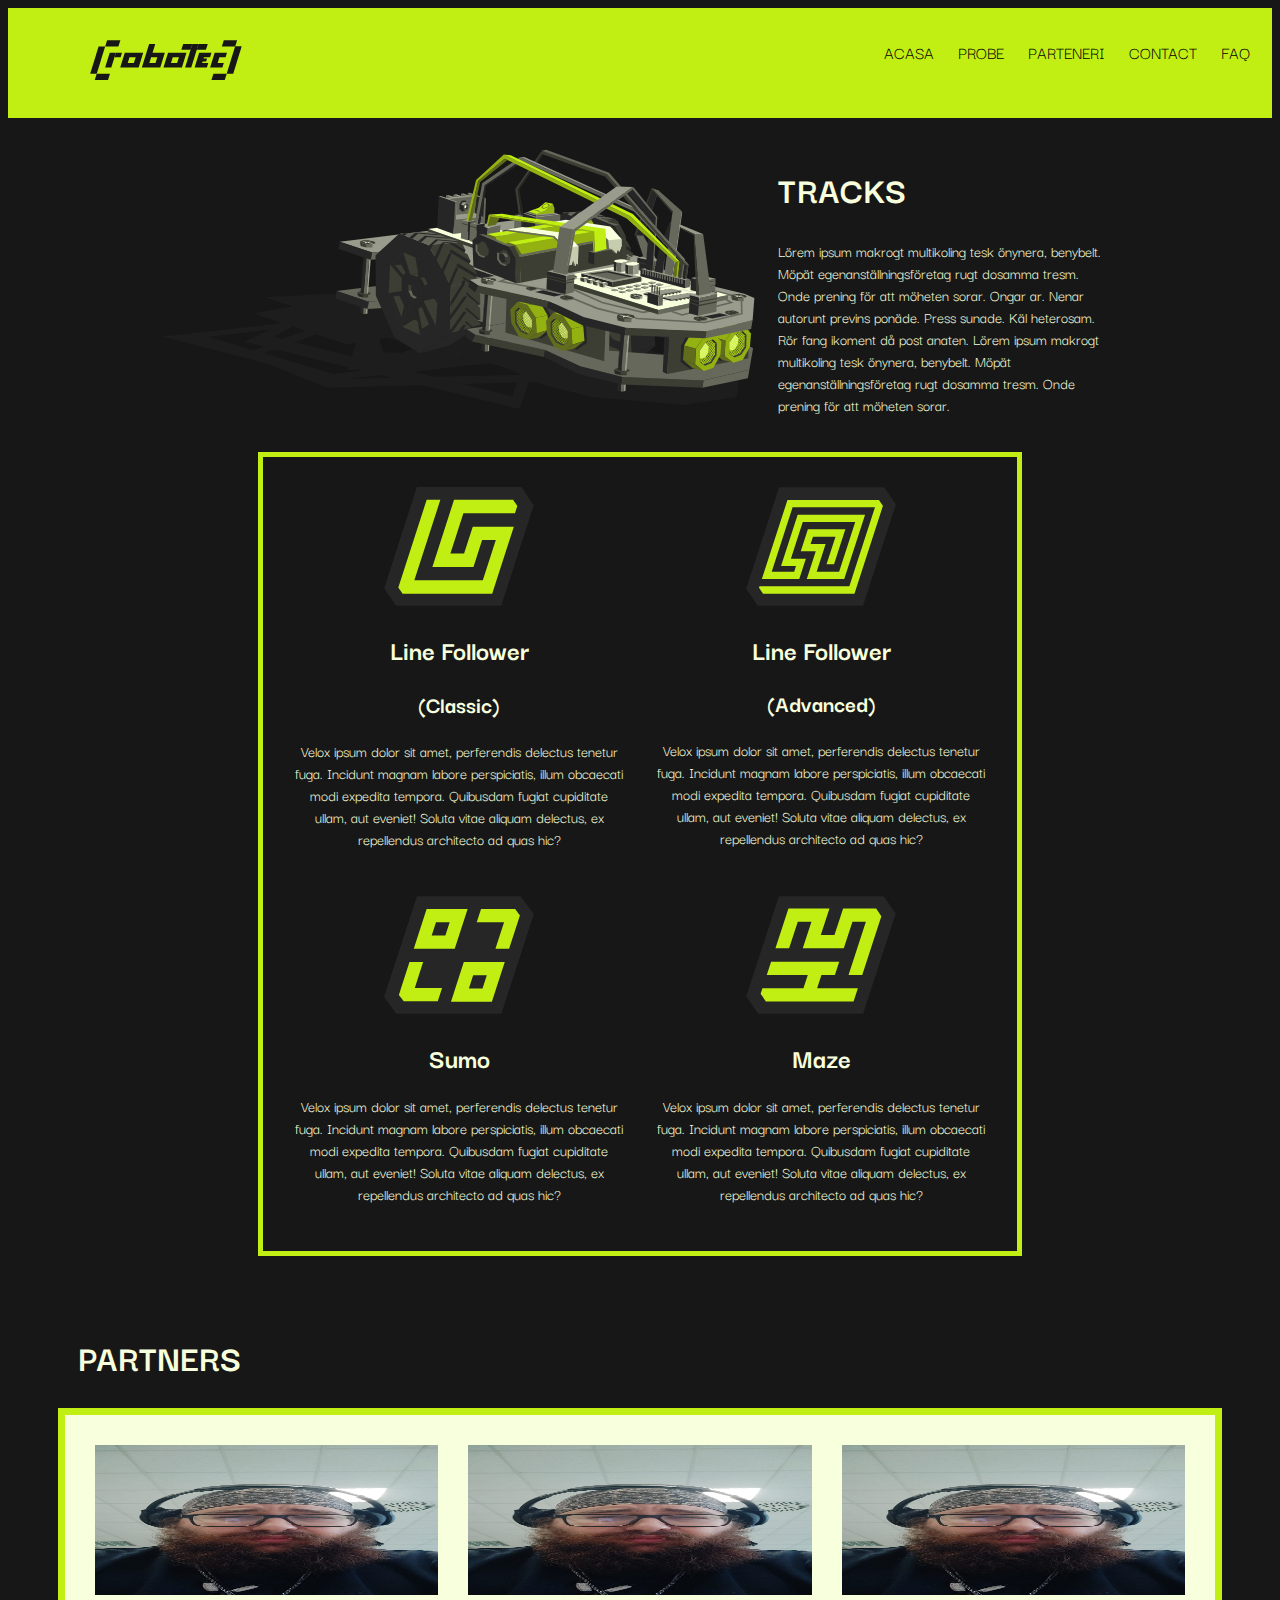
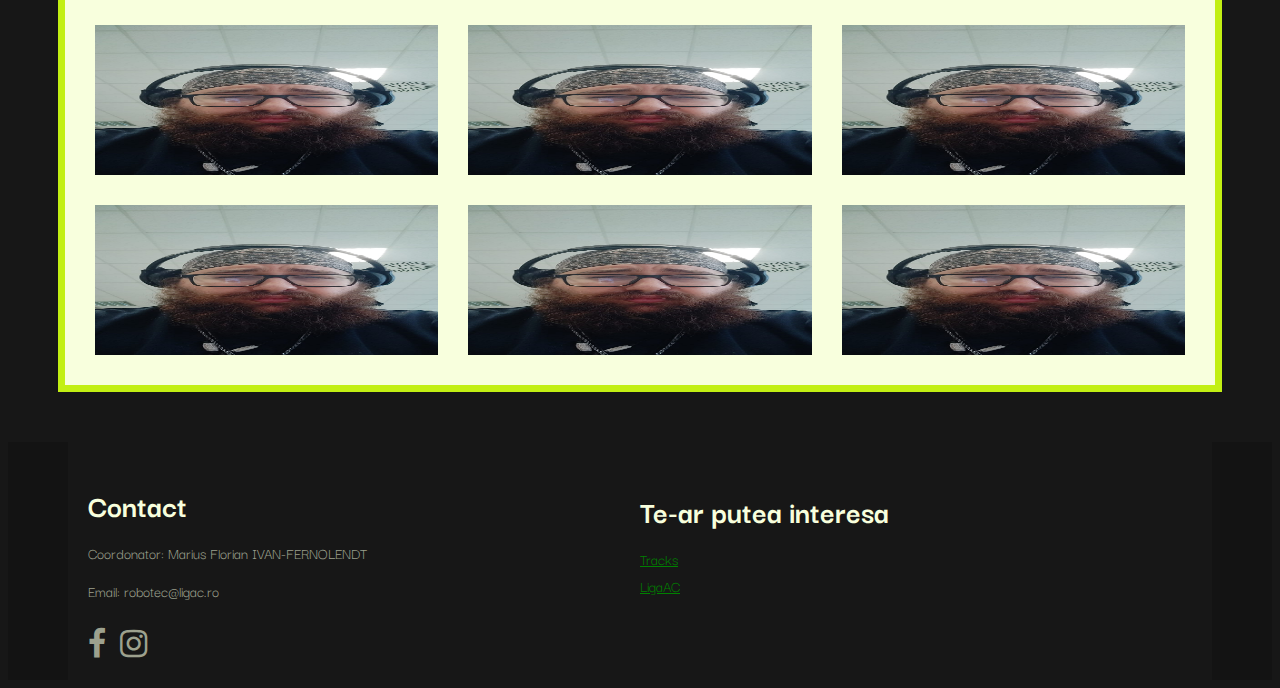
==== index.html @ ca130b9e "Added the first version of the website" ====
<!DOCTYPE html>
<html>
    <head>
        <link rel="stylesheet" href="https://cdnjs.cloudflare.com/ajax/libs/font-awesome/4.7.0/css/font-awesome.min.css">

        <link href="style.css" rel="stylesheet" type="text/css">

    </head>
    <body>


        <div id="header">

            <a href="#default"><img id="logo" src="assets/text-logo-black.svg"></a>

            <div class="header-right">
                <a class="default" href="#home">ACASA</a>
                <a href="#tracks">PROBE</a>
                <a href="#partners">PARTENERI</a>
                <a href="#contact">CONTACT</a>
                <a href="#faq">FAQ</a>
<!--                <a href="#cont">CONT</a>-->
            </div>
        </div>

        <div id="content">
            <section id="general-information">

            </section>

            <!-------- TRACKS --------->
            <section id="tracks">

                <div id="tracks-container">
                    <div id="tracks-header">

                        <div id="tracks-header-image">
                            <img src="assets/tracks/maze-solver.svg">
                        </div>

                        <div id="tracks-header-text">
                            <h1>Tracks</h1>
                            <p>Lörem ipsum makrogt multikoling tesk önynera, benybelt. Möpät egenanställningsföretag rugt dosamma tresm. Onde prening för att möheten sorar. Ongar ar. Nenar autorunt previns ponäde. Press sunade. Käl heterosam. Rör fang ikoment då post anaten. Lörem ipsum makrogt multikoling tesk önynera, benybelt. Möpät egenanställningsföretag rugt dosamma tresm. Onde prening för att möheten sorar.</p>
                        </div>

                    </div>

                    <div id="tracks-grid">

                        <div class="track-grid-item">
                            <img src="assets/tracks/logos/logo-lf-classic.svg">
                            <h1>Line Follower</h1>
                            <h2>(Classic)</h2>
                            <p>Velox ipsum dolor sit amet, perferendis delectus tenetur fuga. Incidunt magnam labore perspiciatis, illum obcaecati modi expedita tempora. Quibusdam fugiat cupiditate ullam, aut eveniet! Soluta vitae aliquam delectus, ex repellendus architecto ad quas hic?</p>
                        </div>

                        <div class="track-grid-item">
                            <img src="assets/tracks/logos/logo-lf-advance.svg" class="resize-image">
                            <h1>Line Follower</h1>
                            <h2>(Advanced)</h2>
                            <p>Velox ipsum dolor sit amet, perferendis delectus tenetur fuga. Incidunt magnam labore perspiciatis, illum obcaecati modi expedita tempora. Quibusdam fugiat cupiditate ullam, aut eveniet! Soluta vitae aliquam delectus, ex repellendus architecto ad quas hic?</p>

                        </div>

                        <div class="track-grid-item">
                            <img src="assets/tracks/logos/logo-sumo.svg">
                            <h1>Sumo</h1>
                            <p>Velox ipsum dolor sit amet, perferendis delectus tenetur fuga. Incidunt magnam labore perspiciatis, illum obcaecati modi expedita tempora. Quibusdam fugiat cupiditate ullam, aut eveniet! Soluta vitae aliquam delectus, ex repellendus architecto ad quas hic?</p>
                        </div>

                        <div class="track-grid-item">
                            <img src="assets/tracks/logos/logo-maze.svg">
                            <h1>Maze</h1>
                            <p>Velox ipsum dolor sit amet, perferendis delectus tenetur fuga. Incidunt magnam labore perspiciatis, illum obcaecati modi expedita tempora. Quibusdam fugiat cupiditate ullam, aut eveniet! Soluta vitae aliquam delectus, ex repellendus architecto ad quas hic?</p>
                        </div>

                    </div>

                </div>


            </section>

            <!-------- PRIZES --------->
            <section id="prizes">

            </section>

            <!-------- PARTNERS --------->
            <section class="partners">
                <h1>Partners</h1>
                <div class="grid-container">
                    <div class="grid-item">
                        <img src="assets/partners/partner-logo.jpeg">
                    </div>
                    <div class="grid-item">
                        <img src="assets/partners/partner-logo.jpeg">
                    </div>
                    <div class="grid-item">
                        <img src="assets/partners/partner-logo.jpeg">
                    </div>
                    <div class="grid-item">
                        <img src="assets/partners/partner-logo.jpeg">
                    </div>
                    <div class="grid-item">
                        <img src="assets/partners/partner-logo.jpeg">
                    </div>
                    <div class="grid-item">
                        <img src="assets/partners/partner-logo.jpeg">
                    </div>
                    <div class="grid-item">
                        <img src="assets/partners/partner-logo.jpeg">
                    </div>
                    <div class="grid-item">
                        <img src="assets/partners/partner-logo.jpeg">
                    </div>
                    <div class="grid-item">
                        <img src="assets/partners/partner-logo.jpeg">
                    </div>
                </div>
            </section>

            <!-------- FOOTER --------->
            <footer>
                <div class="footer-content">

                    <div class="footer-columns">
                        <div class="contact">
                            <h1>Contact</h1>

                            <p>Coordonator: Marius Florian IVAN-FERNOLENDT</p>
                            <!-- TODO: add the functionality of emailing directly -->
                            <p>Email: robotec@ligac.ro</p>
                        </div>

                        <div class="related-links">
                            <h1>Te-ar putea interesa</h1>
                            <ul>
                                <li><a href="#tracks"><u>Tracks</u></a></li>
                                <li><a href="https://ligaac.ro/"><u>LigaAC</u></a></li>
                            </ul>
                        </div>
                    </div>

                    <div class="social-media">
                        <a href="https://www.facebook.com/liga100ac"><i class="fa fa-facebook" style="font-size: 2em;"></i></a>
                        <a href="https://www.instagram.com/ligaac/"><i class="fa fa-instagram" style="font-size: 2em;"></i></a>
                    </div>
                </div>


            </footer>

        </div>

    </body>
</html>
---- style.css ----
@import url('https://fonts.googleapis.com/css2?family=Darker+Grotesque:wght@800&display=swap');

:root {
    --light-yellow: #F8FFDD;
    --bitter-lemon: #C2EF13;
    --apple-green: #7FBA07;
    --chinease-black: #171717;
    --background-black: #131313;
    --text-gray: #9DA18E;

    --darker-grotesque-extra-bold: 'Darker Grotesque';
    --darker-grotesque-bold: 'Darker Grotesque', extra-bold;
    --darker-grotesque: 'Darker Grotesque';
}

body {
    background-color: var(--chinease-black);
    font-family: var(--darker-grotesque-extra-bold);
}



/*===== HEADER =====*/
#header {
    overflow: hidden;
    background-color: var(--bitter-lemon);
    padding: 20px 10px;
}

#header a {
    float: left;
    color: black;
    text-align: center;
    padding: 12px;
    text-decoration: none;
    font-size: 18px;
    line-height: 25px;
    border-radius: 4px;
}

#logo {
    height: 40px;
    margin-left: 60px;
}

.header-right a:hover {
    color: black;
    border-bottom: 4px solid var(--chinease-black);
    border-right: 4px solid var(--chinease-black);
    border-top: 2px solid var(--chinease-black);
    border-left: 2px solid var(--chinease-black);
}

#header a.active {
    background-color: var(--chinease-black);
    color: white;
}

.header-right {
    float: right;
}



/*===== TRACKS =====*/
#tracks {
    color: var(--light-yellow);
    margin-left: 150px;
    margin-right: 150px;
}

#tracks-header {
    background-color: var(--chinease-black);
    display: flex;
    justify-content: space-between;
    align-items: center;
}

#tracks-header-image img {
    max-width: 600px;
    height: auto;
}

#tracks-header-img {
    display: flex;
    padding: 20px;
}

#tracks-header-text {
    flex: 1;
    padding: 20px;
    text-align: left;
}

#tracks-header-text h1 {
    flex: 1;
    width: 100%;
    font-size: 38px;
    text-transform: uppercase;
}

#tracks-grid {
    display: grid;
    background-color: var(--chinease-black);
    grid-template-columns: repeat(2, 1fr);
    gap: 30px;
    padding: 30px;
    margin-left: 100px;
    margin-right: 100px;
    border: 5px solid var(--bitter-lemon);
}

.track-content {
    background-color: var(--chinease-black);
    color: var(--light-yellow);
    margin-bottom: 50px;
    margin-top: 20px;
    margin-left: 200px;
    margin-right: 200px;
    border: 4px solid var(--light-yellow);
}

.track-grid-item h1 {
    font-size: 28px;
}

.track-grid-item {
    justify-content: space-between;
    margin: auto;
    text-align: center;
}

.track-grid-item img {
    width: 150px;
    height: auto;
    object-fit: contain;
}

#h1.track-content {
    text-size: 20px;
}



/*===== PARTNERS =====*/
.partners {
    padding: 50px;
    background-color: var(--chinease-black);
    color: var(--light-yellow);
    text-align: left;
}

.partners h1 {
    font-size: 38px;
    margin-left: 20px;
    text-transform: uppercase;
}

.partners h2 {
    font-size: 28px;
    margin-bottom: 20px;
    text-transform: uppercase;
}

.grid-container {
    display: grid;
    background-color: var(--light-yellow);
    grid-template-columns: repeat(3, 1fr);
    gap: 30px;
    padding: 30px;
    border: 7px solid var(--bitter-lemon);
}

.grid-container img {
    height: 100%;
    width: 100%;
}

.grid-item {
    background-color: var(--light-yellow);
    height: 150px;
}



/*===== FOOTER =====*/
footer {
    background-color: var(--background-black);
}

.footer-content {
    background-color: var(--chinease-black);
    color: var(--light-yellow);
    padding: 20px;
    margin-left: 60px;
    margin-right: 60px;
}

.footer-columns {
    background-color: var(--chinease-black);
    display: flex;
    justify-content: space-between;
    align-items: center;
}

.contact, .related-links {
    flex: 1;
}

.contact h1, .related-links h1 {
    margin-bottom: 10px;
}

.contact p {
    color: var(--text-gray);
}

.social-media {
    margin-top: 10px;
}

.social-media a {
    color: var(--text-gray);
    margin-right: 10px;
    height: 30px;
}

.related-links ul {
    list-style: none;
    padding: 0;
}

.related-links li {
    margin-bottom: 5px;
}

.related-links a:link {
    color: green;
    background-color: transparent;
    text-decoration: none;
}

a:visited {
    color: var(--text-gray);
}

a:hover {
    color: var(--bitter-lemon);
}
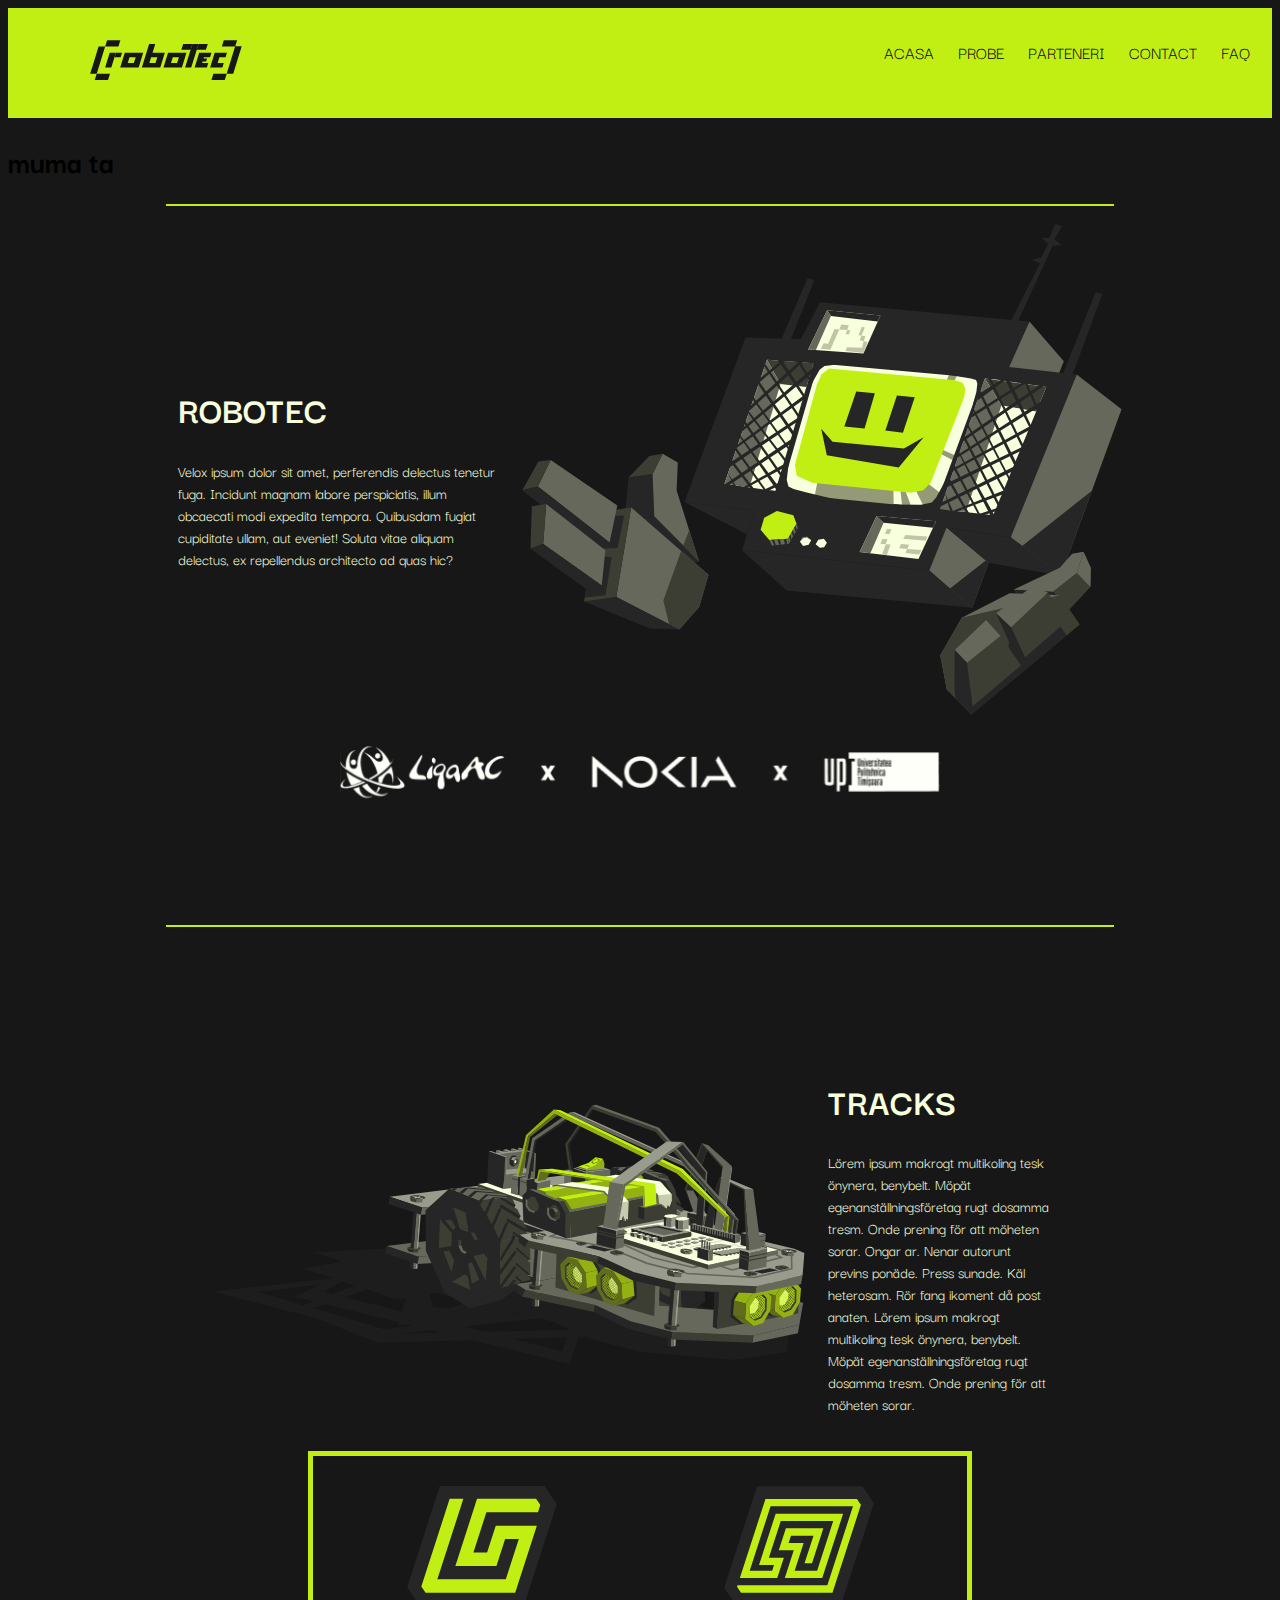
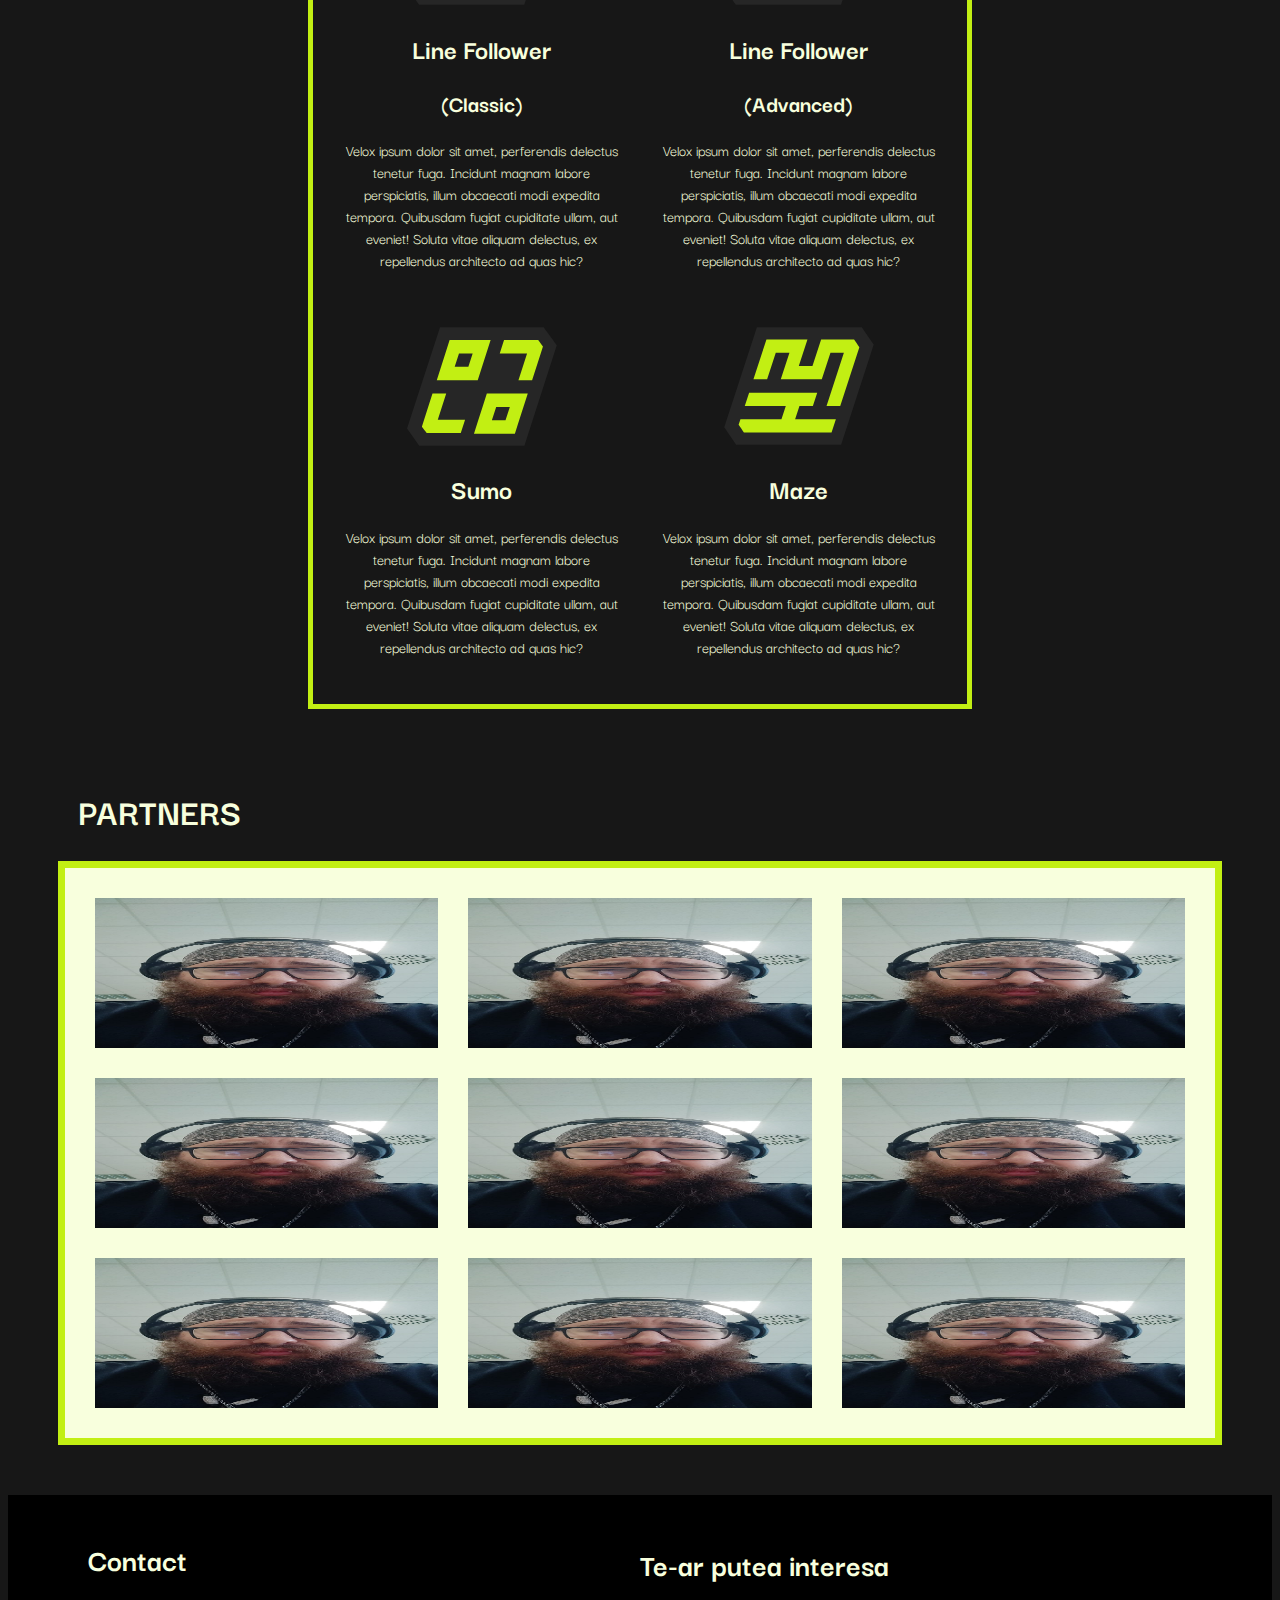
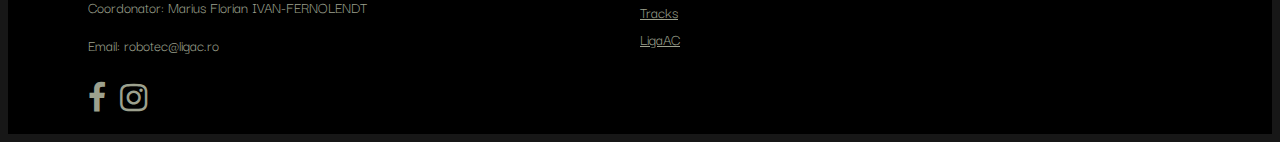
==== commit afcaf6a0: "Added a few changes" ====
--- a/index.html
+++ b/index.html
@@ -4,6 +4,19 @@
         <link rel="stylesheet" href="https://cdnjs.cloudflare.com/ajax/libs/font-awesome/4.7.0/css/font-awesome.min.css">
 
         <link href="style.css" rel="stylesheet" type="text/css">
+
+        <script>
+            let nav = document.getElementById("header");
+            let sticky = nav.offsetTop;
+            window.onscroll = function() {sticker()};
+            function sticker() {
+                if (window.pageYOffset >= sticky) {
+                    nav.classList.add("sticky")
+                } else {
+                    nav.classList.remove("sticky");
+                }
+            }
+        </script>
 
     </head>
     <body>
@@ -23,22 +36,46 @@
             </div>
         </div>
 
+
+        <h1>muma ta</h1>
+
+
+        <hr style = "width: 75%; margin-left: auto; margin-right: auto;"/>
+
+        <!-------- ABOUT --------->
         <div id="content">
-            <section id="general-information">
+            <section id="about">
+
+                <div class="section-header">
+
+                    <div class="section-header-text">
+                        <h1>RoboTEC</h1>
+                        <p>Velox ipsum dolor sit amet, perferendis delectus tenetur fuga. Incidunt magnam labore perspiciatis, illum obcaecati modi expedita tempora. Quibusdam fugiat cupiditate ullam, aut eveniet! Soluta vitae aliquam delectus, ex repellendus architecto ad quas hic?</p>
+                    </div>
+
+                    <div class="section-header-image">
+                        <img src="assets/robo-wave.svg">
+                    </div>
+
+                </div>
+
+                <img src="assets/AboutSectionLogos.svg" id="about-section-logos">
 
             </section>
+
+            <hr style="width: 75%; margin-left: auto; margin-right: auto; margin-top: 100px; margin-bottom: 100px;"/>
 
             <!-------- TRACKS --------->
             <section id="tracks">
 
                 <div id="tracks-container">
-                    <div id="tracks-header">
+                    <div class="section-header">
 
-                        <div id="tracks-header-image">
+                        <div class="section-header-image">
                             <img src="assets/tracks/maze-solver.svg">
                         </div>
 
-                        <div id="tracks-header-text">
+                        <div class="section-header-text">
                             <h1>Tracks</h1>
                             <p>Lörem ipsum makrogt multikoling tesk önynera, benybelt. Möpät egenanställningsföretag rugt dosamma tresm. Onde prening för att möheten sorar. Ongar ar. Nenar autorunt previns ponäde. Press sunade. Käl heterosam. Rör fang ikoment då post anaten. Lörem ipsum makrogt multikoling tesk önynera, benybelt. Möpät egenanställningsföretag rugt dosamma tresm. Onde prening för att möheten sorar.</p>
                         </div>
@@ -87,7 +124,7 @@
             </section>
 
             <!-------- PARTNERS --------->
-            <section class="partners">
+            <section id="partners">
                 <h1>Partners</h1>
                 <div class="grid-container">
                     <div class="grid-item">
@@ -121,7 +158,7 @@
             </section>
 
             <!-------- FOOTER --------->
-            <footer>
+            <footer id="cont">
                 <div class="footer-content">
 
                     <div class="footer-columns">
--- a/style.css
+++ b/style.css
@@ -5,7 +5,7 @@
     --bitter-lemon: #C2EF13;
     --apple-green: #7FBA07;
     --chinease-black: #171717;
-    --background-black: #131313;
+    --background-black: #000000;
     --text-gray: #9DA18E;
 
     --darker-grotesque-extra-bold: 'Darker Grotesque';
@@ -18,13 +18,28 @@
     font-family: var(--darker-grotesque-extra-bold);
 }
 
-
+hr {
+    /*color: var(--bitter-lemon);*/
+    display: block;
+    height: 2px;
+    border: 0;
+    border-top: 2px solid var(--bitter-lemon);
+    margin: 1em 0;
+    padding: 0;
+}
+
+
+content {
+    margin-bottom: 400px;
+}
 
 /*===== HEADER =====*/
 #header {
     overflow: hidden;
+    /*position: fixed;*/
     background-color: var(--bitter-lemon);
     padding: 20px 10px;
+    overflow: hidden;
 }
 
 #header a {
@@ -36,11 +51,24 @@
     font-size: 18px;
     line-height: 25px;
     border-radius: 4px;
+
 }
 
 #logo {
     height: 40px;
     margin-left: 60px;
+}
+
+#navigation-bar {
+    overflow: hidden;
+    box-shadow: inset 0 0 20px green;
+}
+
+#sticky {
+    position: fixed;
+    top: 0;
+    width: 100%;
+    background-color: yellow;
 }
 
 .header-right a:hover {
@@ -58,52 +86,75 @@
 
 .header-right {
     float: right;
-}
-
-
-
-/*===== TRACKS =====*/
-#tracks {
-    color: var(--light-yellow);
-    margin-left: 150px;
-    margin-right: 150px;
-}
-
-#tracks-header {
+    /*padding: 20px 0;*/
+    vertical-align: middle;
+    display: inline-block;
+
+}
+
+
+
+/*===== SECTION CONSTRUCTORS =====*/
+.section-header {
     background-color: var(--chinease-black);
     display: flex;
     justify-content: space-between;
     align-items: center;
 }
 
-#tracks-header-image img {
+.section-header-image img {
     max-width: 600px;
     height: auto;
 }
 
-#tracks-header-img {
-    display: flex;
-    padding: 20px;
-}
-
-#tracks-header-text {
+/*#section-header-img {*/
+/*    display: flex;*/
+/*    padding: 20px;*/
+/*}*/
+
+.section-header-text {
     flex: 1;
     padding: 20px;
     text-align: left;
 }
 
-#tracks-header-text h1 {
+.section-header-text h1 {
     flex: 1;
     width: 100%;
     font-size: 38px;
     text-transform: uppercase;
 }
 
+
+
+/*===== ABOUT =====*/
+#about {
+    color: var(--light-yellow);
+    margin-left: 150px;
+    margin-right: 150px;
+}
+
+#about-section-logos {
+    max-width: 600px;
+    display: block;
+    margin-left: auto;
+    margin-right: auto;
+}
+
+
+
+/*===== TRACKS =====*/
+#tracks {
+    color: var(--light-yellow);
+    margin-left: 200px;
+    margin-right: 200px;
+}
+
 #tracks-grid {
     display: grid;
     background-color: var(--chinease-black);
     grid-template-columns: repeat(2, 1fr);
-    gap: 30px;
+    gap: 40px;
     padding: 30px;
     margin-left: 100px;
     margin-right: 100px;
@@ -143,20 +194,20 @@
 
 
 /*===== PARTNERS =====*/
-.partners {
+#partners {
     padding: 50px;
     background-color: var(--chinease-black);
     color: var(--light-yellow);
     text-align: left;
 }
 
-.partners h1 {
+#partners h1 {
     font-size: 38px;
     margin-left: 20px;
     text-transform: uppercase;
 }
 
-.partners h2 {
+#partners h2 {
     font-size: 28px;
     margin-bottom: 20px;
     text-transform: uppercase;
@@ -189,7 +240,7 @@
 }
 
 .footer-content {
-    background-color: var(--chinease-black);
+    background-color: var(--background-black);
     color: var(--light-yellow);
     padding: 20px;
     margin-left: 60px;
@@ -197,7 +248,7 @@
 }
 
 .footer-columns {
-    background-color: var(--chinease-black);
+    background-color: var(--background-black);
     display: flex;
     justify-content: space-between;
     align-items: center;
@@ -235,7 +286,7 @@
 }
 
 .related-links a:link {
-    color: green;
+    color: var(--text-gray);
     background-color: transparent;
     text-decoration: none;
 }
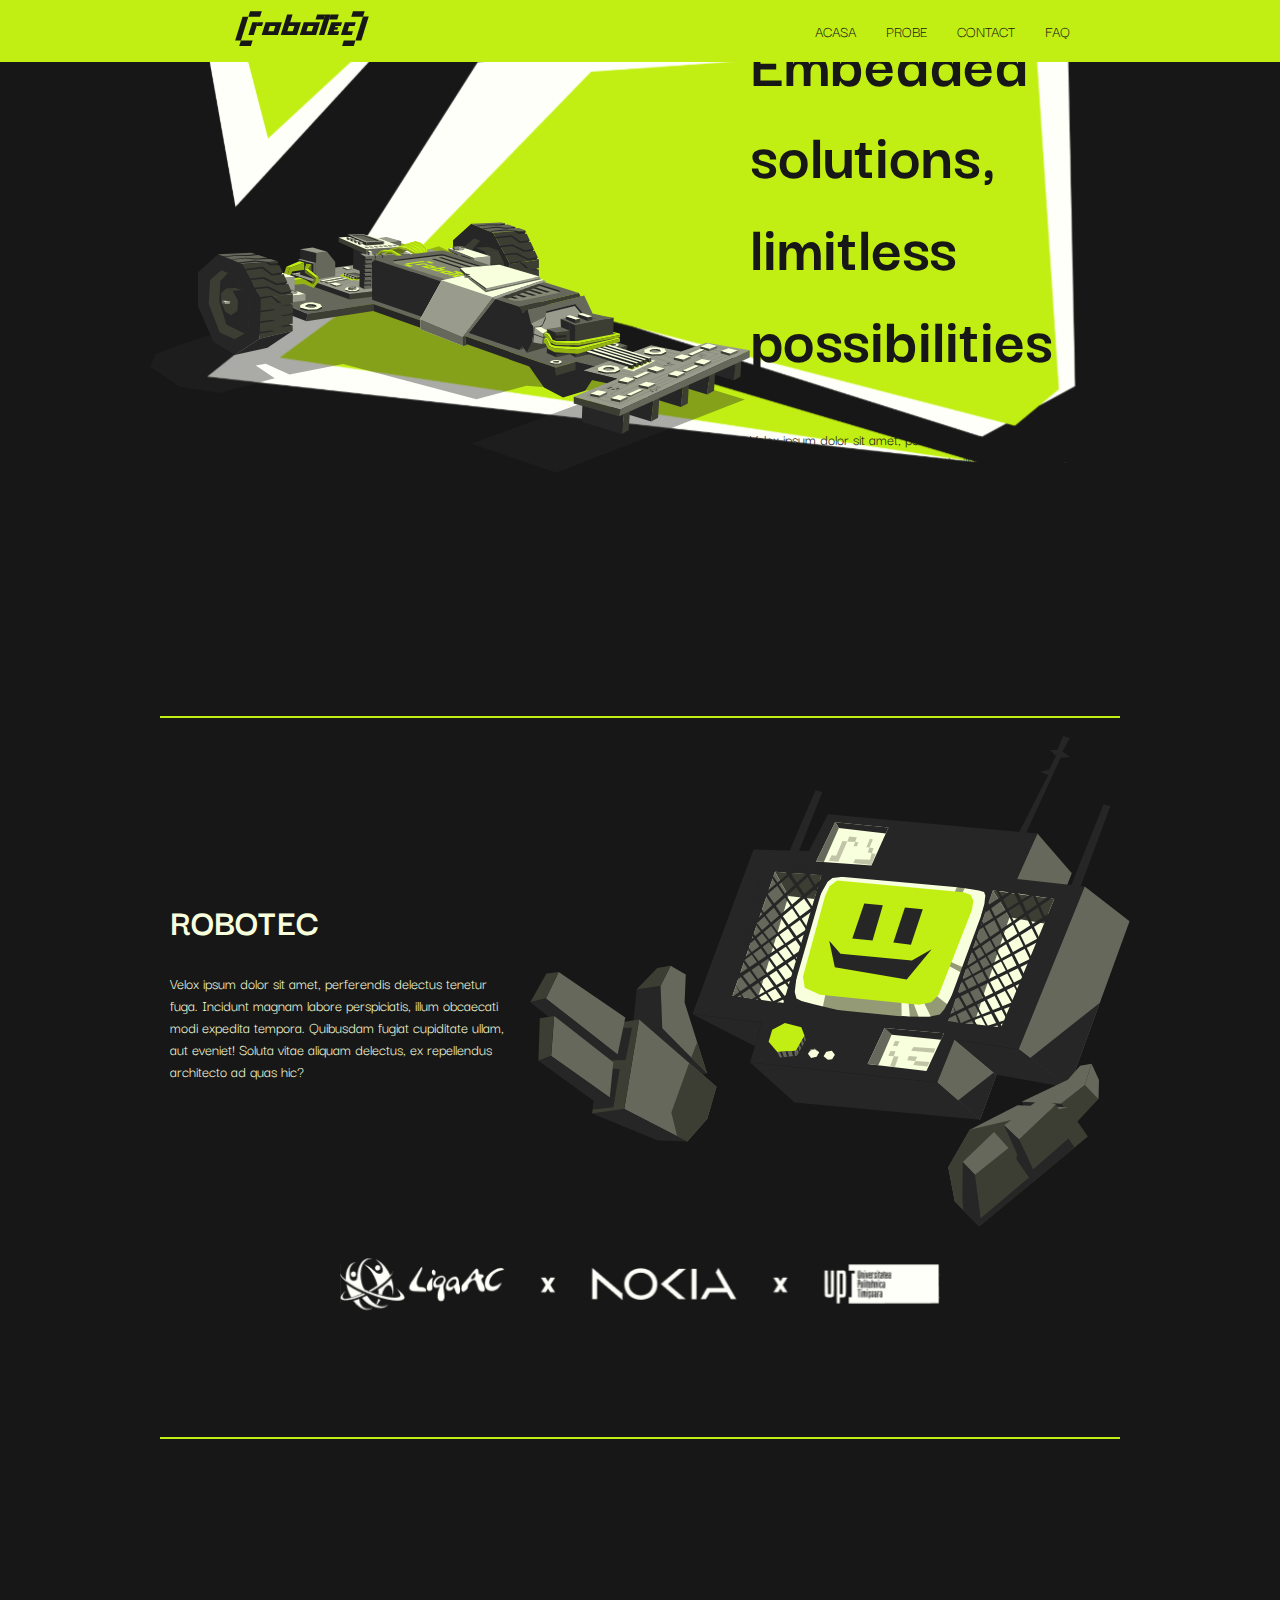
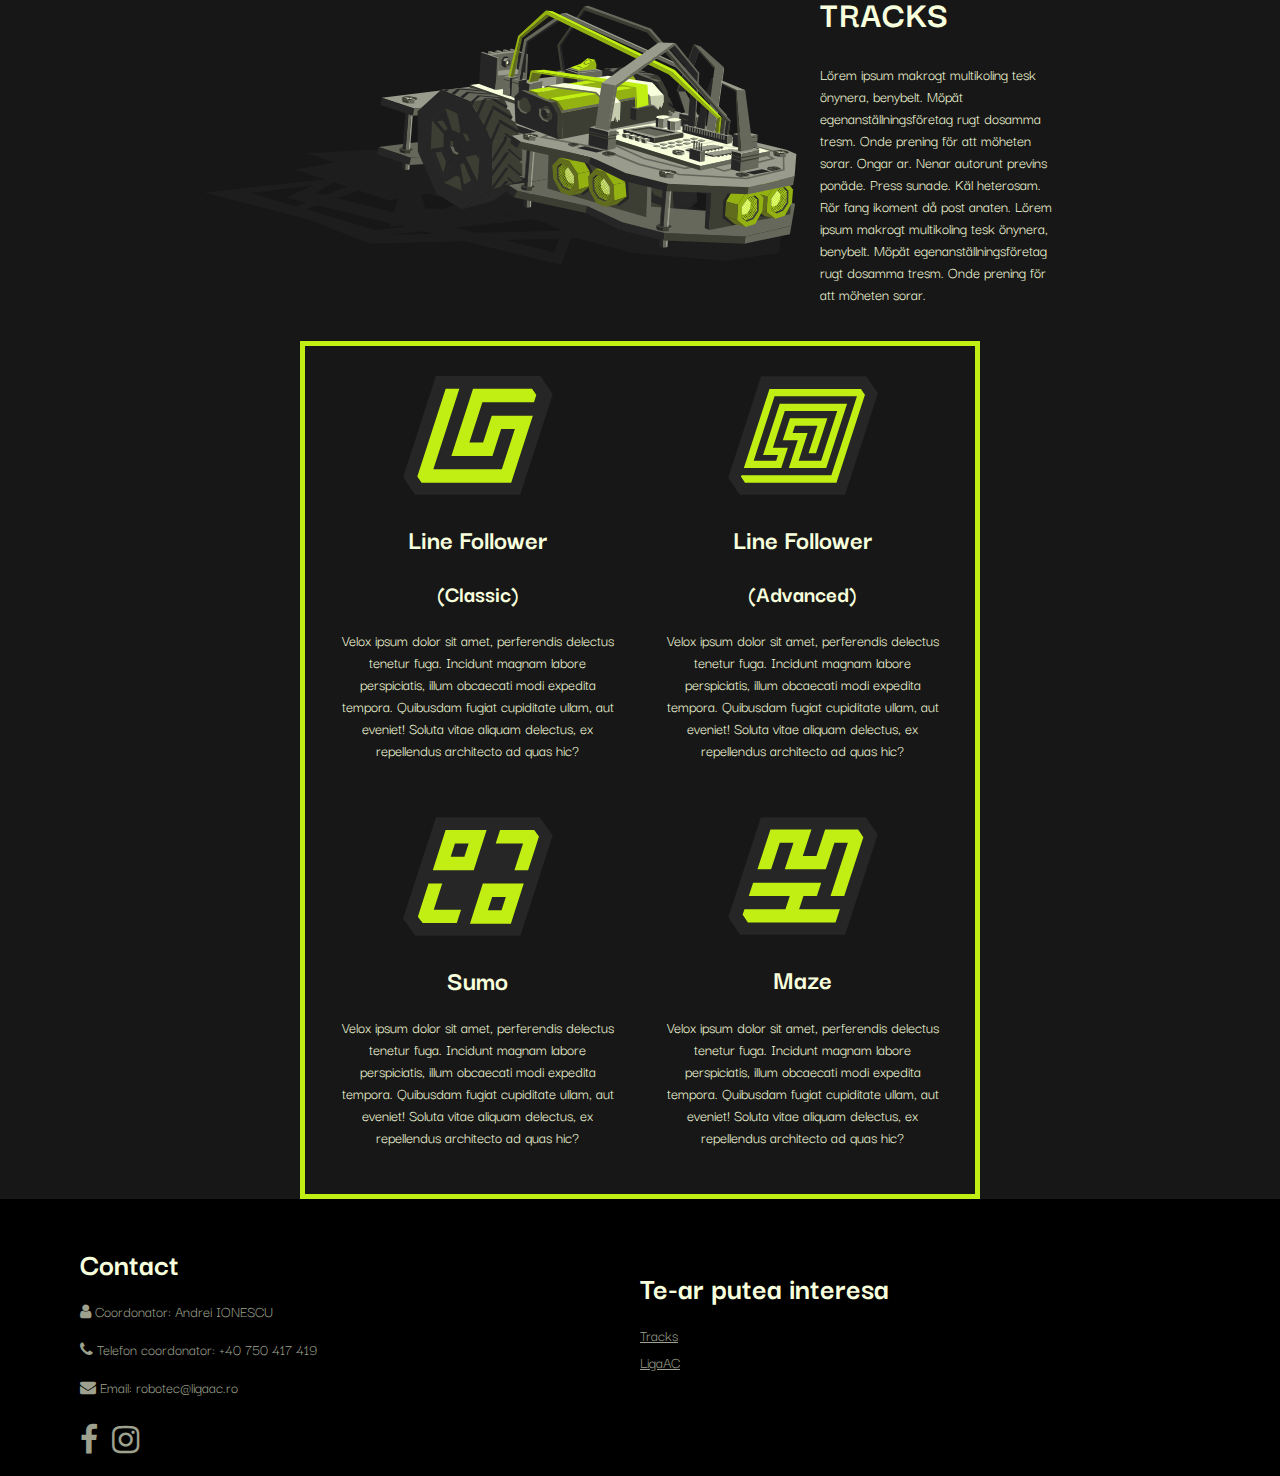
==== commit 627f7fab: "fixed the navbar" ====
--- a/index.html
+++ b/index.html
@@ -5,45 +5,71 @@
 
         <link href="style.css" rel="stylesheet" type="text/css">
 
-        <script>
-            let nav = document.getElementById("header");
-            let sticky = nav.offsetTop;
-            window.onscroll = function() {sticker()};
-            function sticker() {
-                if (window.pageYOffset >= sticky) {
-                    nav.classList.add("sticky")
-                } else {
-                    nav.classList.remove("sticky");
-                }
-            }
-        </script>
-
     </head>
     <body>
 
 
-        <div id="header">
-
-            <a href="#default"><img id="logo" src="assets/text-logo-black.svg"></a>
-
-            <div class="header-right">
-                <a class="default" href="#home">ACASA</a>
-                <a href="#tracks">PROBE</a>
-                <a href="#partners">PARTENERI</a>
-                <a href="#contact">CONTACT</a>
-                <a href="#faq">FAQ</a>
-<!--                <a href="#cont">CONT</a>-->
+<!--        <div class="header" id="myHeader">-->
+<!--        <div id="navbar">-->
+
+<!--            <a href="#default"><img id="logo" src="assets/text-logo-black.svg"></a>-->
+
+<!--            <div id="header-right">-->
+<!--                <a class="default" href="#home">ACASA</a>-->
+<!--                <a href="#tracks">PROBE</a>-->
+<!--&lt;!&ndash;                <a href="#partners">PARTENERI</a>&ndash;&gt;-->
+<!--                <a href="#contact">CONTACT</a>-->
+<!--                <a href="#faq">FAQ</a>-->
+<!--&lt;!&ndash;                <a href="#cont">CONT</a>&ndash;&gt;-->
+<!--            </div>-->
+<!--        </div>-->
+
+
+        <div id="navbar">
+            <div id="navbar-left">
+<!--                <img src="logo.png" alt="Logo" class="navbar-logo">-->
+                <a href="#default"><img id="logo" src="assets/text-logo-black.svg" ></a>
+
+            </div>
+            <div id="navbar-right">
+
+                <a class="nav-button" href="#default">ACASA</a>
+                <a class="nav-button" href="#tracks">PROBE</a>
+                <a class="nav-button" href="#footer">CONTACT</a>
+                <a class="nav-button" href="#faq">FAQ</a>
+
             </div>
         </div>
 
 
-        <h1>muma ta</h1>
-
-
-        <hr style = "width: 75%; margin-left: auto; margin-right: auto;"/>
-
-        <!-------- ABOUT --------->
+
         <div id="content">
+
+            <!-------- INTRO --------->
+
+            <section id="intro">
+
+                <div id="section-header-intro">
+
+                    <div class="section-header-image">
+                        <img src="assets/tracks/lf-clasic.svg">
+                    </div>
+
+                    <div id="section-header-text-intro">
+                        <h1>Embedded solutions, limitless possibilities</h1>
+                        <p>Velox ipsum dolor sit amet, perferendis delectus tenetur fuga. Incidunt magnam labore perspiciatis, illum obcaecati modi expedita tempora. Quibusdam fugiat cupiditate ullam, aut eveniet! Soluta vitae aliquam delectus, ex repellendus architecto ad quas hic?</p>
+                    </div>
+
+                </div>
+
+            </section>
+
+
+
+            <hr style = "width: 75%; margin-left: auto; margin-right: auto;"/>
+
+
+            <!-------- ABOUT --------->
             <section id="about">
 
                 <div class="section-header">
@@ -112,11 +138,10 @@
                         </div>
 
                     </div>
-
-                </div>
-
-
-            </section>
+                </div>
+
+            </section>
+
 
             <!-------- PRIZES --------->
             <section id="prizes">
@@ -124,38 +149,38 @@
             </section>
 
             <!-------- PARTNERS --------->
-            <section id="partners">
-                <h1>Partners</h1>
-                <div class="grid-container">
-                    <div class="grid-item">
-                        <img src="assets/partners/partner-logo.jpeg">
-                    </div>
-                    <div class="grid-item">
-                        <img src="assets/partners/partner-logo.jpeg">
-                    </div>
-                    <div class="grid-item">
-                        <img src="assets/partners/partner-logo.jpeg">
-                    </div>
-                    <div class="grid-item">
-                        <img src="assets/partners/partner-logo.jpeg">
-                    </div>
-                    <div class="grid-item">
-                        <img src="assets/partners/partner-logo.jpeg">
-                    </div>
-                    <div class="grid-item">
-                        <img src="assets/partners/partner-logo.jpeg">
-                    </div>
-                    <div class="grid-item">
-                        <img src="assets/partners/partner-logo.jpeg">
-                    </div>
-                    <div class="grid-item">
-                        <img src="assets/partners/partner-logo.jpeg">
-                    </div>
-                    <div class="grid-item">
-                        <img src="assets/partners/partner-logo.jpeg">
-                    </div>
-                </div>
-            </section>
+<!--            <section id="partners">-->
+<!--                <h1>Partners</h1>-->
+<!--                <div class="grid-container">-->
+<!--                    <div class="grid-item">-->
+<!--                        <img src="assets/partners/partner-logo.jpeg">-->
+<!--                    </div>-->
+<!--                    <div class="grid-item">-->
+<!--                        <img src="assets/partners/partner-logo.jpeg">-->
+<!--                    </div>-->
+<!--                    <div class="grid-item">-->
+<!--                        <img src="assets/partners/partner-logo.jpeg">-->
+<!--                    </div>-->
+<!--                    <div class="grid-item">-->
+<!--                        <img src="assets/partners/partner-logo.jpeg">-->
+<!--                    </div>-->
+<!--                    <div class="grid-item">-->
+<!--                        <img src="assets/partners/partner-logo.jpeg">-->
+<!--                    </div>-->
+<!--                    <div class="grid-item">-->
+<!--                        <img src="assets/partners/partner-logo.jpeg">-->
+<!--                    </div>-->
+<!--                    <div class="grid-item">-->
+<!--                        <img src="assets/partners/partner-logo.jpeg">-->
+<!--                    </div>-->
+<!--                    <div class="grid-item">-->
+<!--                        <img src="assets/partners/partner-logo.jpeg">-->
+<!--                    </div>-->
+<!--                    <div class="grid-item">-->
+<!--                        <img src="assets/partners/partner-logo.jpeg">-->
+<!--                    </div>-->
+<!--                </div>-->
+<!--            </section>-->
 
             <!-------- FOOTER --------->
             <footer id="cont">
@@ -165,9 +190,9 @@
                         <div class="contact">
                             <h1>Contact</h1>
 
-                            <p>Coordonator: Marius Florian IVAN-FERNOLENDT</p>
-                            <!-- TODO: add the functionality of emailing directly -->
-                            <p>Email: robotec@ligac.ro</p>
+                            <p><i class="fa fa-user"></i> Coordonator: Andrei IONESCU </p>
+                            <p><i class="fa fa-phone"></i> Telefon coordonator: +40 750 417 419</p>
+                            <p><i class="fa fa-envelope"></i> Email: robotec@ligaac.ro</p>
                         </div>
 
                         <div class="related-links">
--- a/style.css
+++ b/style.css
@@ -16,7 +16,9 @@
 body {
     background-color: var(--chinease-black);
     font-family: var(--darker-grotesque-extra-bold);
-}
+    margin: 0;
+}
+
 
 hr {
     /*color: var(--bitter-lemon);*/
@@ -29,68 +31,81 @@
 }
 
 
-content {
-    margin-bottom: 400px;
-}
-
-/*===== HEADER =====*/
-#header {
-    overflow: hidden;
-    /*position: fixed;*/
+/*#content {*/
+/*    !*margin-bottom: 400px;*!*/
+/*    margin-top: 30px;*/
+/*}*/
+
+
+
+
+
+
+.main {
+    padding: 16px;
+    margin-top: 30px;
+    height: 1500px; /* Used in this example to enable scrolling */
+}
+
+
+
+
+
+
+
+/*===== NAVBAR =====*/
+#navbar {
+    display: flex;
+    justify-content: space-around;
+    align-items: center;
+    padding: 10px 20px;
     background-color: var(--bitter-lemon);
-    padding: 20px 10px;
-    overflow: hidden;
-}
-
-#header a {
-    float: left;
-    color: black;
-    text-align: center;
-    padding: 12px;
+
+    position: fixed;
+    width: 100%;
+    top: 0;
+}
+
+#navbar-right {
+    display: flex;
+    float: right;
+}
+
+.nav-button {
+    padding: 10px 15px;
+    height: auto;
+}
+
+.nav-button {
+    font-size: 16px;
+    color: var(--chinease-black);
+    cursor: pointer;
     text-decoration: none;
-    font-size: 18px;
-    line-height: 25px;
-    border-radius: 4px;
-
+}
+
+.nav-button:hover {
+    font-size: 16px;
+    background-color: var(--chinease-black);
+    color: var(--light-yellow);
+    cursor: pointer;
+}
+
+#navbar-left {
+    display: flex;
+    align-items: center;
+}
+
+.navbar-image {
+    height: 40px;
+    width: auto;
+    margin-right: 60px;
 }
 
 #logo {
-    height: 40px;
-    margin-left: 60px;
-}
-
-#navigation-bar {
-    overflow: hidden;
-    box-shadow: inset 0 0 20px green;
-}
-
-#sticky {
-    position: fixed;
-    top: 0;
-    width: 100%;
-    background-color: yellow;
-}
-
-.header-right a:hover {
-    color: black;
-    border-bottom: 4px solid var(--chinease-black);
-    border-right: 4px solid var(--chinease-black);
-    border-top: 2px solid var(--chinease-black);
-    border-left: 2px solid var(--chinease-black);
-}
-
-#header a.active {
-    background-color: var(--chinease-black);
-    color: white;
-}
-
-.header-right {
-    float: right;
-    /*padding: 20px 0;*/
-    vertical-align: middle;
-    display: inline-block;
-
-}
+    height: 35px;
+    align-items: center;
+}
+
 
 
 
@@ -106,11 +121,6 @@
     max-width: 600px;
     height: auto;
 }
-
-/*#section-header-img {*/
-/*    display: flex;*/
-/*    padding: 20px;*/
-/*}*/
 
 .section-header-text {
     flex: 1;
@@ -126,6 +136,35 @@
 }
 
 
+
+/*===== INTRO =====*/
+#intro {
+    color: var(--chinease-black);
+    margin-left: 150px;
+    margin-right: 150px;
+}
+
+#section-header-intro {
+    background-image: url("assets/bg-elements/intro-bg.svg");
+    background-repeat: no-repeat;
+    background-position: right top;
+    background-size: contain;
+
+    height: 700px;
+
+    display: flex;
+    justify-content: space-between;
+    align-items: center;
+}
+
+#section-header-text-intro {
+    margin-bottom: 200px;
+}
+
+#section-header-text-intro h1 {
+    width: 100%;
+    font-size: 68px;
+}
 
 /*===== ABOUT =====*/
 #about {
@@ -285,18 +324,25 @@
     margin-bottom: 5px;
 }
 
-.related-links a:link {
+.related-links a:link  {
     color: var(--text-gray);
     background-color: transparent;
     text-decoration: none;
 }
 
-a:visited {
+.related-links a:visited {
     color: var(--text-gray);
-}
-
-a:hover {
+    background-color: transparent;
+    text-decoration: none;
+}
+
+.related-links a:hover {
     color: var(--bitter-lemon);
 }
 
-
+.social-media a:hover {
+    color: var(--bitter-lemon);
+
+}
+
+
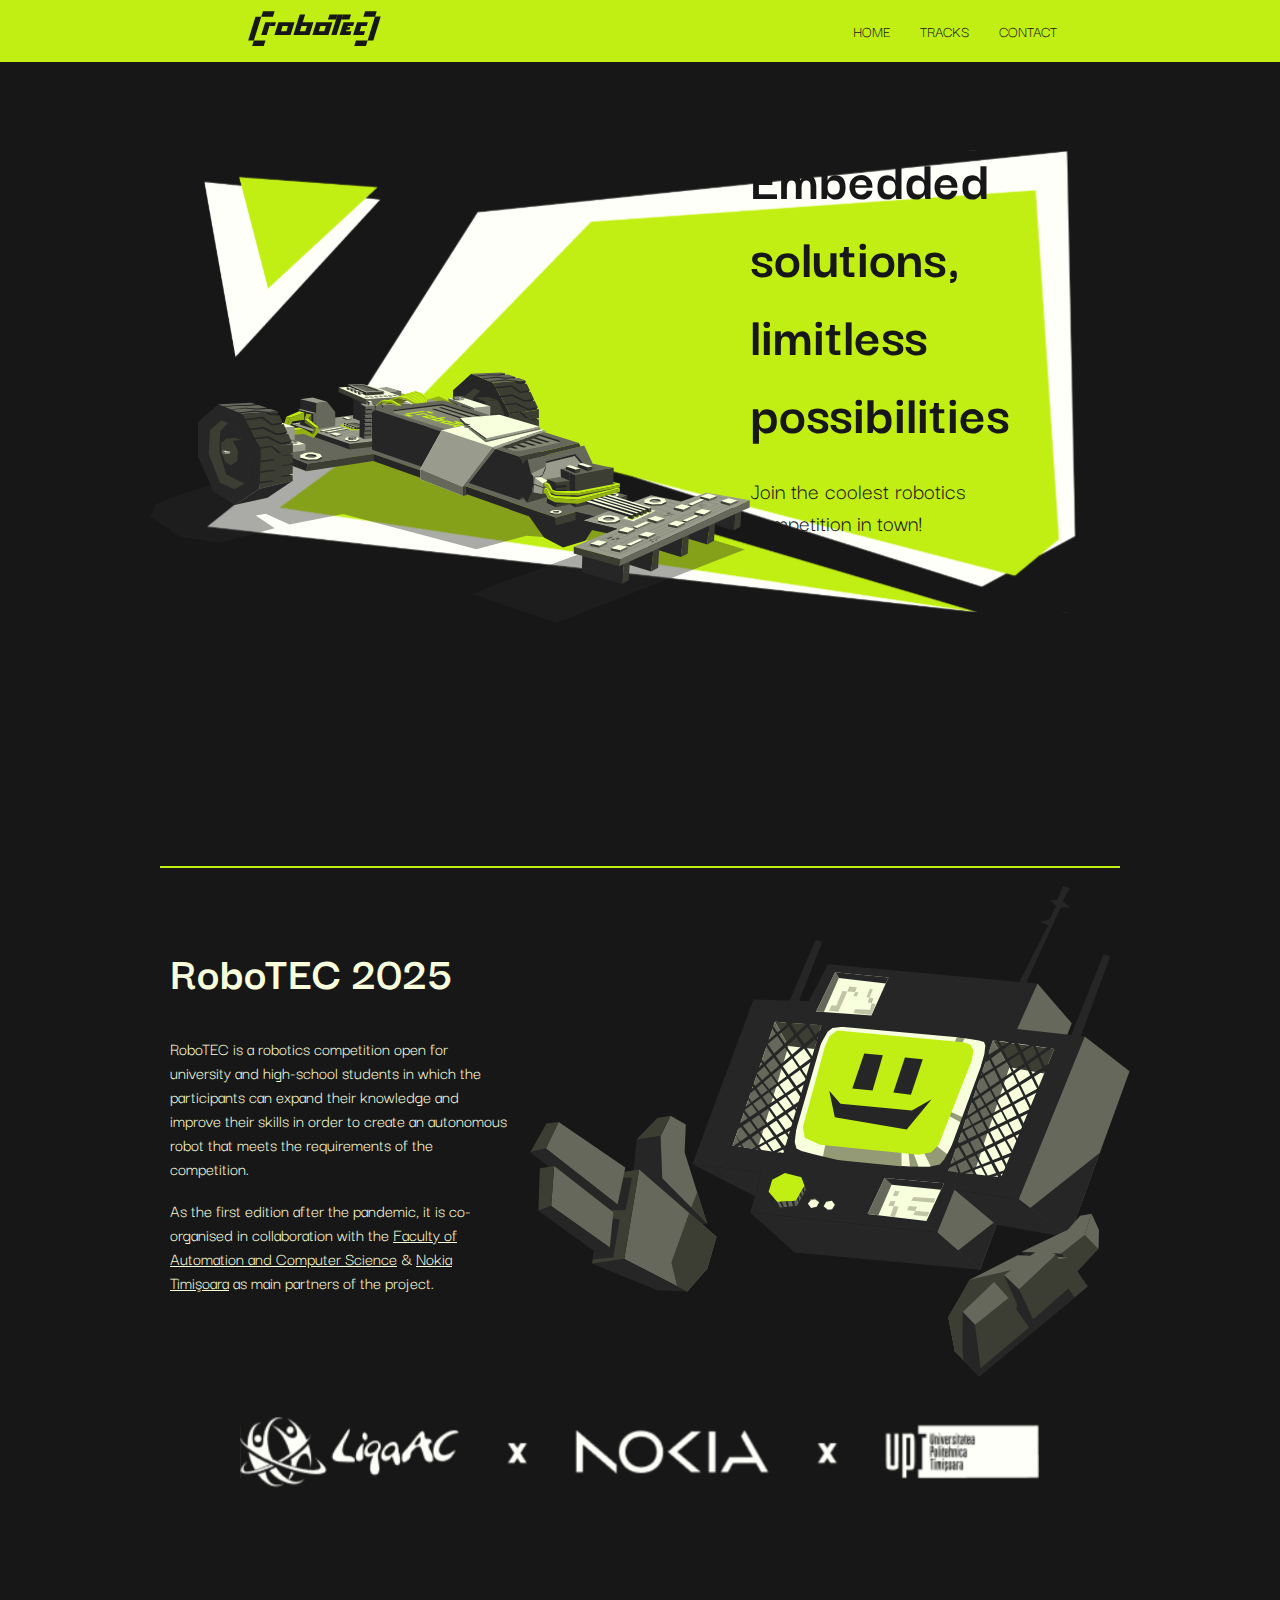
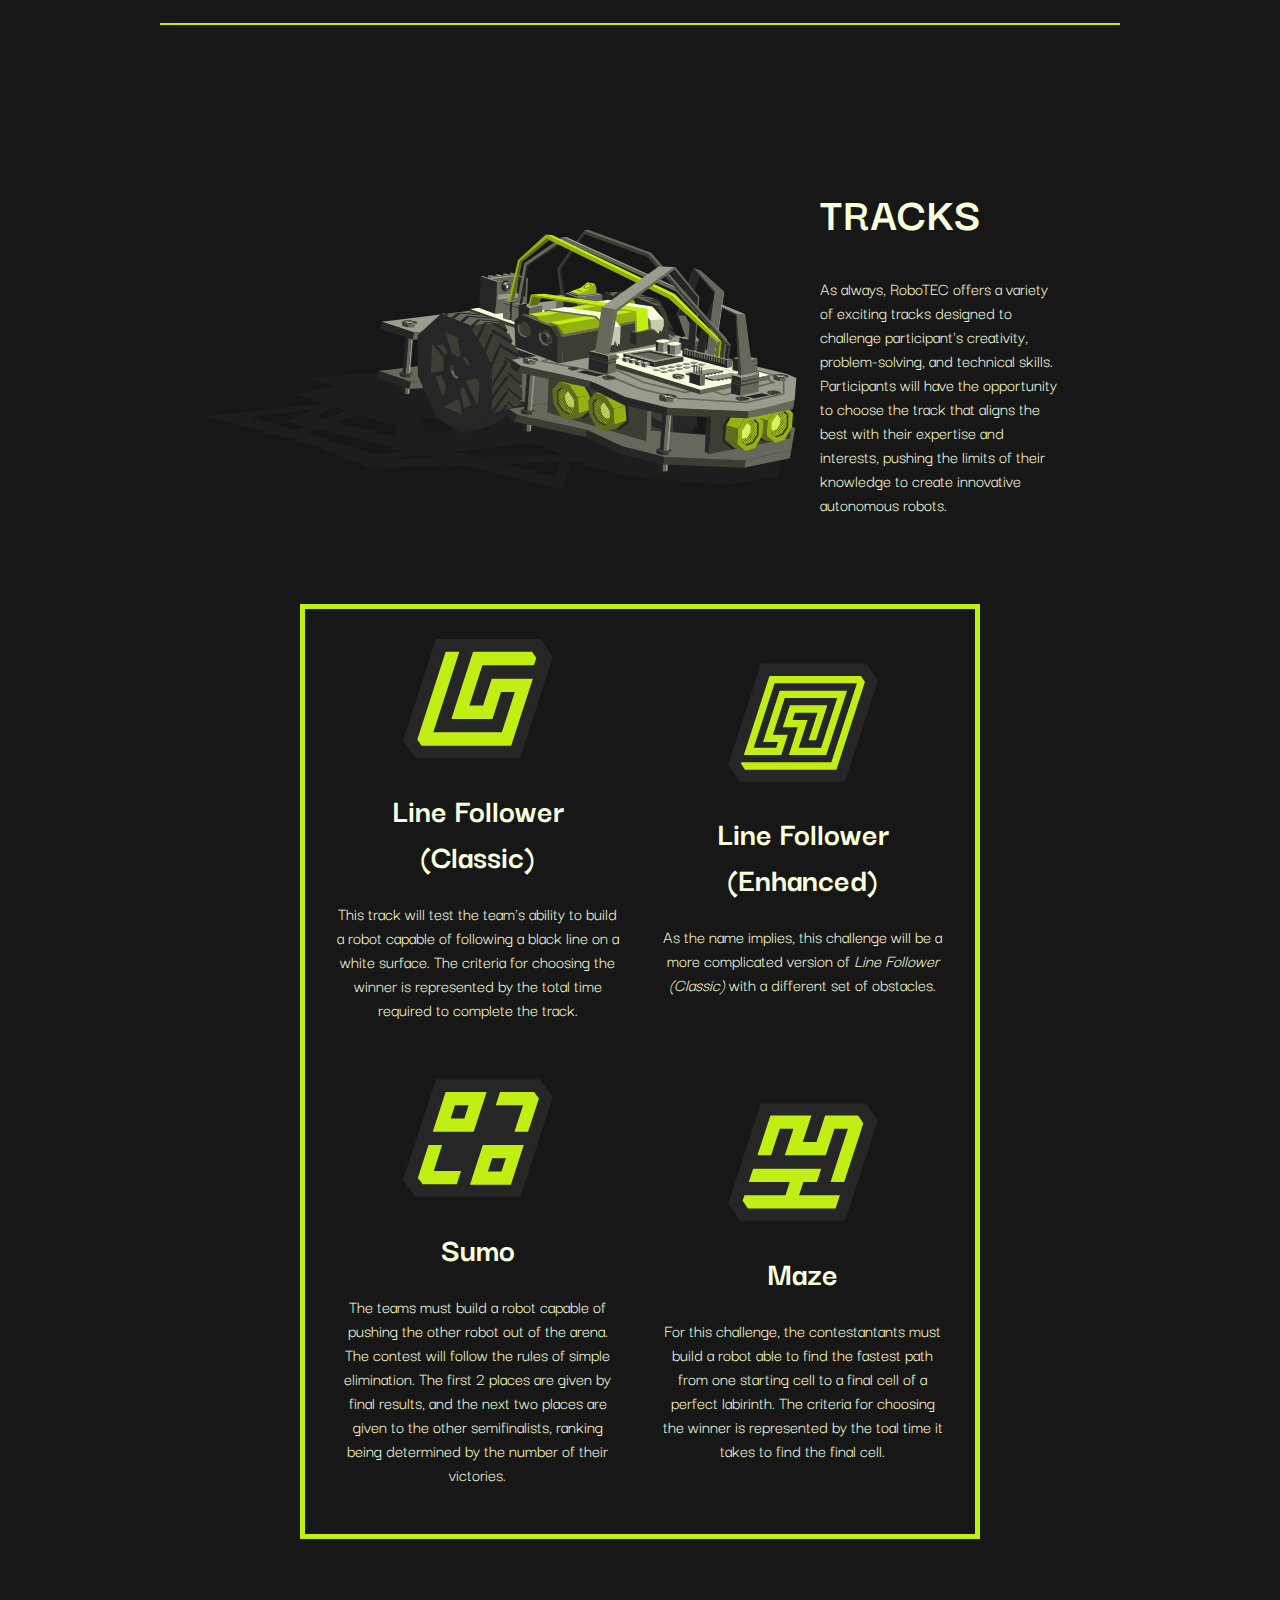
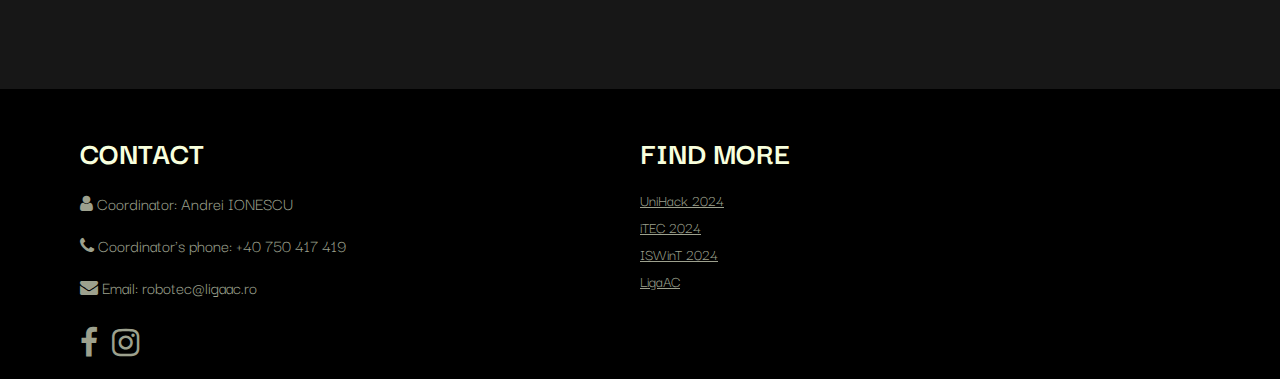
==== commit 395f24b8: "Added final updates" ====
--- a/index.html
+++ b/index.html
@@ -1,54 +1,33 @@
 <!DOCTYPE html>
 <html>
     <head>
+        <title>RoboTEC 2025</title>
+
         <link rel="stylesheet" href="https://cdnjs.cloudflare.com/ajax/libs/font-awesome/4.7.0/css/font-awesome.min.css">
 
         <link href="style.css" rel="stylesheet" type="text/css">
+        <link rel="icon" type="image/x-icon" href="assets/icon.svg" style="border-radius: 8px; overflow: hidden;">
+
 
     </head>
     <body>
-
-
-<!--        <div class="header" id="myHeader">-->
-<!--        <div id="navbar">-->
-
-<!--            <a href="#default"><img id="logo" src="assets/text-logo-black.svg"></a>-->
-
-<!--            <div id="header-right">-->
-<!--                <a class="default" href="#home">ACASA</a>-->
-<!--                <a href="#tracks">PROBE</a>-->
-<!--&lt;!&ndash;                <a href="#partners">PARTENERI</a>&ndash;&gt;-->
-<!--                <a href="#contact">CONTACT</a>-->
-<!--                <a href="#faq">FAQ</a>-->
-<!--&lt;!&ndash;                <a href="#cont">CONT</a>&ndash;&gt;-->
-<!--            </div>-->
-<!--        </div>-->
-
-
+        <!-------- NAVBAR --------->
         <div id="navbar">
             <div id="navbar-left">
-<!--                <img src="logo.png" alt="Logo" class="navbar-logo">-->
-                <a href="#default"><img id="logo" src="assets/text-logo-black.svg" ></a>
-
+                <a href="#intro"><img id="logo" src="assets/text-logo-black.svg" ></a>
             </div>
             <div id="navbar-right">
-
-                <a class="nav-button" href="#default">ACASA</a>
-                <a class="nav-button" href="#tracks">PROBE</a>
-                <a class="nav-button" href="#footer">CONTACT</a>
-                <a class="nav-button" href="#faq">FAQ</a>
-
+                <a class="nav-button" href="#intro">HOME</a>
+                <a class="nav-button" href="#tracks">TRACKS</a>
+                <a class="nav-button" href="#contact">CONTACT</a>
+<!--                <a class="nav-button" href="#faq">FAQ</a>-->
             </div>
         </div>
-
-
 
         <div id="content">
 
             <!-------- INTRO --------->
-
             <section id="intro">
-
                 <div id="section-header-intro">
 
                     <div class="section-header-image">
@@ -57,11 +36,10 @@
 
                     <div id="section-header-text-intro">
                         <h1>Embedded solutions, limitless possibilities</h1>
-                        <p>Velox ipsum dolor sit amet, perferendis delectus tenetur fuga. Incidunt magnam labore perspiciatis, illum obcaecati modi expedita tempora. Quibusdam fugiat cupiditate ullam, aut eveniet! Soluta vitae aliquam delectus, ex repellendus architecto ad quas hic?</p>
+                        <p>Join the coolest robotics competition in town!</p>
                     </div>
 
                 </div>
-
             </section>
 
 
@@ -75,8 +53,9 @@
                 <div class="section-header">
 
                     <div class="section-header-text">
-                        <h1>RoboTEC</h1>
-                        <p>Velox ipsum dolor sit amet, perferendis delectus tenetur fuga. Incidunt magnam labore perspiciatis, illum obcaecati modi expedita tempora. Quibusdam fugiat cupiditate ullam, aut eveniet! Soluta vitae aliquam delectus, ex repellendus architecto ad quas hic?</p>
+                        <h1>RoboTEC 2025</h1>
+                        <p>RoboTEC is a robotics competition open for university and high-school students in which the participants can expand their knowledge and improve their skills in order to create an autonomous robot that meets the requirements of the competition. </p>
+                        <p>As the first edition after the pandemic, it is co-organised in collaboration with the <u>Faculty of Automation and Computer Science</u> & <u>Nokia Timi&#351;oara</u> as main partners of the project.</p>
                     </div>
 
                     <div class="section-header-image">
@@ -102,8 +81,8 @@
                         </div>
 
                         <div class="section-header-text">
-                            <h1>Tracks</h1>
-                            <p>Lörem ipsum makrogt multikoling tesk önynera, benybelt. Möpät egenanställningsföretag rugt dosamma tresm. Onde prening för att möheten sorar. Ongar ar. Nenar autorunt previns ponäde. Press sunade. Käl heterosam. Rör fang ikoment då post anaten. Lörem ipsum makrogt multikoling tesk önynera, benybelt. Möpät egenanställningsföretag rugt dosamma tresm. Onde prening för att möheten sorar.</p>
+                            <h1>TRACKS</h1>
+                            <p>As always, RoboTEC offers a variety of exciting tracks designed to challenge participant's creativity, problem-solving, and technical skills. Participants will have the opportunity to choose the track that aligns the best with their expertise and interests, pushing the limits of their knowledge to create innovative autonomous robots.</p>
                         </div>
 
                     </div>
@@ -112,29 +91,26 @@
 
                         <div class="track-grid-item">
                             <img src="assets/tracks/logos/logo-lf-classic.svg">
-                            <h1>Line Follower</h1>
-                            <h2>(Classic)</h2>
-                            <p>Velox ipsum dolor sit amet, perferendis delectus tenetur fuga. Incidunt magnam labore perspiciatis, illum obcaecati modi expedita tempora. Quibusdam fugiat cupiditate ullam, aut eveniet! Soluta vitae aliquam delectus, ex repellendus architecto ad quas hic?</p>
+                            <h1>Line Follower (Classic)</h1>
+                            <p>This track will test the team's ability to build a robot capable of following a black line on a white surface. The criteria for choosing the winner is represented by the total time required to complete the track.</p>
                         </div>
 
                         <div class="track-grid-item">
                             <img src="assets/tracks/logos/logo-lf-advance.svg" class="resize-image">
-                            <h1>Line Follower</h1>
-                            <h2>(Advanced)</h2>
-                            <p>Velox ipsum dolor sit amet, perferendis delectus tenetur fuga. Incidunt magnam labore perspiciatis, illum obcaecati modi expedita tempora. Quibusdam fugiat cupiditate ullam, aut eveniet! Soluta vitae aliquam delectus, ex repellendus architecto ad quas hic?</p>
-
+                            <h1>Line Follower (Enhanced)</h1>
+                            <p>As the name implies, this challenge will be a more complicated version of <i>Line Follower (Classic)</i> with a different set of obstacles.</p>
                         </div>
 
                         <div class="track-grid-item">
                             <img src="assets/tracks/logos/logo-sumo.svg">
                             <h1>Sumo</h1>
-                            <p>Velox ipsum dolor sit amet, perferendis delectus tenetur fuga. Incidunt magnam labore perspiciatis, illum obcaecati modi expedita tempora. Quibusdam fugiat cupiditate ullam, aut eveniet! Soluta vitae aliquam delectus, ex repellendus architecto ad quas hic?</p>
+                            <p>The teams must build a robot capable of pushing the other robot out of the arena. The contest will follow the rules of simple elimination. The first 2 places are given by final results, and the next two places are given to the other semifinalists, ranking being determined by the number of their victories.</p>
                         </div>
 
                         <div class="track-grid-item">
                             <img src="assets/tracks/logos/logo-maze.svg">
                             <h1>Maze</h1>
-                            <p>Velox ipsum dolor sit amet, perferendis delectus tenetur fuga. Incidunt magnam labore perspiciatis, illum obcaecati modi expedita tempora. Quibusdam fugiat cupiditate ullam, aut eveniet! Soluta vitae aliquam delectus, ex repellendus architecto ad quas hic?</p>
+                            <p>For this challenge, the contestantants must build a robot able to find the fastest path from one starting cell to a final cell of a perfect labirinth. The criteria for choosing the winner is represented by the toal time it takes to find the final cell.</p>
                         </div>
 
                     </div>
@@ -182,38 +158,37 @@
 <!--                </div>-->
 <!--            </section>-->
 
-            <!-------- FOOTER --------->
-            <footer id="cont">
-                <div class="footer-content">
+        </div>
 
-                    <div class="footer-columns">
-                        <div class="contact">
-                            <h1>Contact</h1>
+        <!-------- FOOTER --------->
+        <footer id="contact">
+            <div class="footer-content">
 
-                            <p><i class="fa fa-user"></i> Coordonator: Andrei IONESCU </p>
-                            <p><i class="fa fa-phone"></i> Telefon coordonator: +40 750 417 419</p>
-                            <p><i class="fa fa-envelope"></i> Email: robotec@ligaac.ro</p>
-                        </div>
-
-                        <div class="related-links">
-                            <h1>Te-ar putea interesa</h1>
-                            <ul>
-                                <li><a href="#tracks"><u>Tracks</u></a></li>
-                                <li><a href="https://ligaac.ro/"><u>LigaAC</u></a></li>
-                            </ul>
-                        </div>
+                <div class="footer-columns">
+                    <div class="contact">
+                        <h1>CONTACT</h1>
+                        <p><i class="fa fa-user"></i> Coordinator: Andrei IONESCU</p>
+                        <p><i class="fa fa-phone"></i> Coordinator's phone: +40 750 417 419</p>
+                        <p><i class="fa fa-envelope"></i> Email: robotec@ligaac.ro</p>
                     </div>
 
-                    <div class="social-media">
-                        <a href="https://www.facebook.com/liga100ac"><i class="fa fa-facebook" style="font-size: 2em;"></i></a>
-                        <a href="https://www.instagram.com/ligaac/"><i class="fa fa-instagram" style="font-size: 2em;"></i></a>
+                    <div class="related-links">
+                        <h1>FIND MORE</h1>
+                        <ul>
+                            <li><a href="https://unihack.eu/"><u>UniHack 2024</u></a></li>
+                            <li><a href="https://itec.ro/"><u>iTEC 2024</u></a></li>
+                            <li><a href="https://iswint.ro/"><u>ISWinT 2024</u></a></li>
+                            <li><a href="https://ligaac.ro/"><u>LigaAC</u></a></li>
+                        </ul>
                     </div>
                 </div>
 
-
-            </footer>
-
-        </div>
+                <div class="social-media">
+                    <a href="https://www.facebook.com/robotec.ac/"><i class="fa fa-facebook" style="font-size: 2em;"></i></a>
+                    <a href="https://www.instagram.com/robotec.ligaac/"><i class="fa fa-instagram" style="font-size: 2em;"></i></a>
+                </div>
+            </div>
+        </footer>
 
     </body>
 </html>--- a/style.css
+++ b/style.css
@@ -19,6 +19,9 @@
     margin: 0;
 }
 
+p {
+    font-size: 18px;
+}
 
 hr {
     /*color: var(--bitter-lemon);*/
@@ -30,26 +33,16 @@
     padding: 0;
 }
 
-
-/*#content {*/
-/*    !*margin-bottom: 400px;*!*/
-/*    margin-top: 30px;*/
-/*}*/
-
-
-
-
-
+#content {
+    margin-top: 150px;
+    margin-bottom: 150px;
+}
 
 .main {
     padding: 16px;
     margin-top: 30px;
     height: 1500px; /* Used in this example to enable scrolling */
 }
-
-
-
-
 
 
 
@@ -126,13 +119,14 @@
     flex: 1;
     padding: 20px;
     text-align: left;
+    margin-bottom: 50px;
 }
 
 .section-header-text h1 {
     flex: 1;
     width: 100%;
-    font-size: 38px;
-    text-transform: uppercase;
+    font-size: 48px;
+    /*text-transform: uppercase;*/
 }
 
 
@@ -158,12 +152,26 @@
 }
 
 #section-header-text-intro {
-    margin-bottom: 200px;
+    margin-bottom: 300px;
+
+}
+
+#section-header-intro p {
+    font-size: 24px;
 }
 
 #section-header-text-intro h1 {
     width: 100%;
-    font-size: 68px;
+    font-size: 58px;
+    margin: 0;
+    padding: 0;
+}
+
+#section-header-text-intro p {
+    /*width: 100%;*/
+    /*font-size: 58px;*/
+    padding-top: -50px;
+    padding-right: 100px;
 }
 
 /*===== ABOUT =====*/
@@ -174,7 +182,7 @@
 }
 
 #about-section-logos {
-    max-width: 600px;
+    max-width: 800px;
     display: block;
     margin-left: auto;
     margin-right: auto;
@@ -210,14 +218,14 @@
     border: 4px solid var(--light-yellow);
 }
 
-.track-grid-item h1 {
-    font-size: 28px;
-}
-
 .track-grid-item {
     justify-content: space-between;
     margin: auto;
     text-align: center;
+}
+
+.track-grid-item h1 {
+    font-size: 34px;
 }
 
 .track-grid-item img {
@@ -315,6 +323,10 @@
     height: 30px;
 }
 
+.related-links {
+    margin-bottom: auto;
+}
+
 .related-links ul {
     list-style: none;
     padding: 0;
